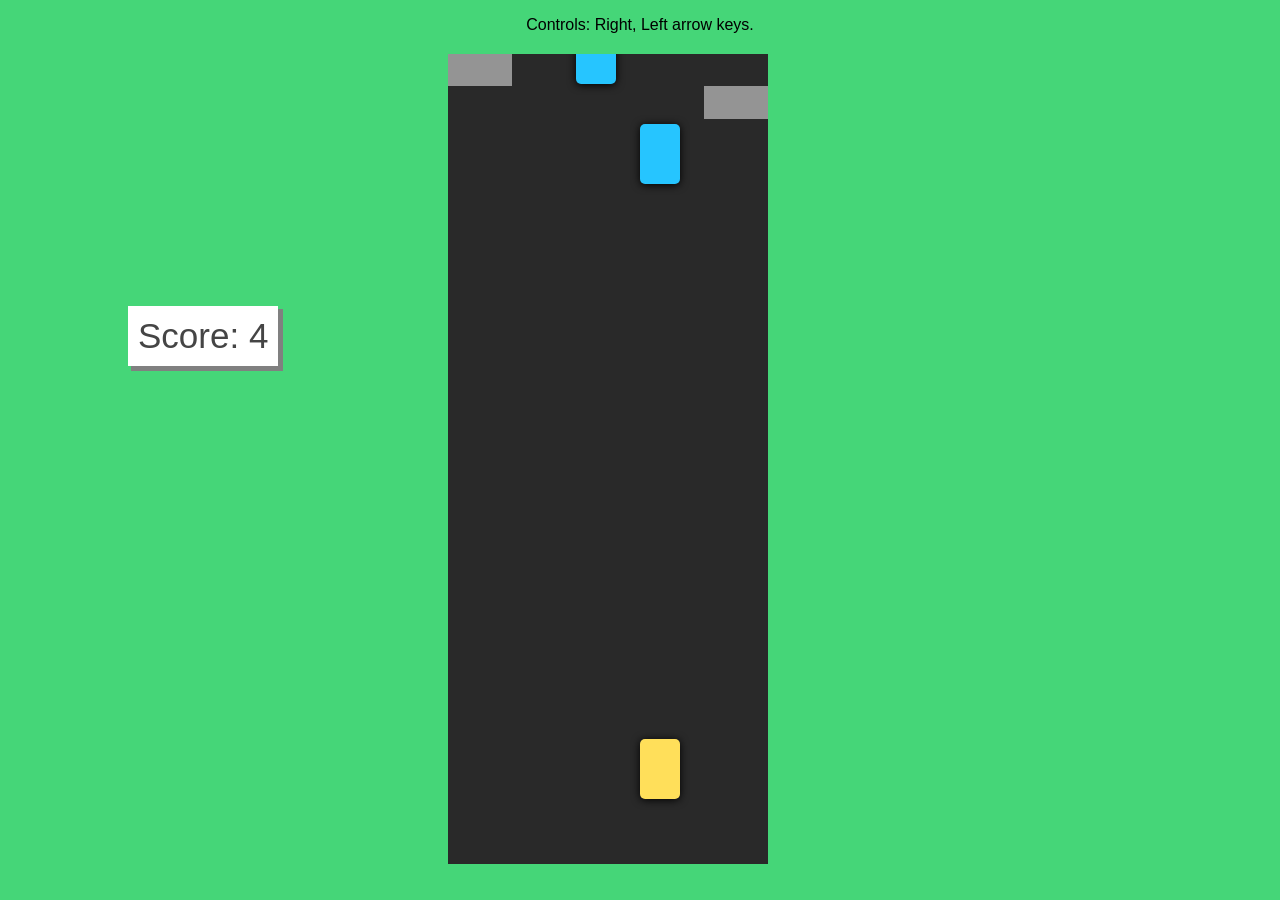
==== index.html @ 40627dab "bar in making" ====
<!DOCTYPE html>
<html lang="en">

<head>
    <meta charset="UTF-8">
    <title>Turn Cross</title>
    <link href="style.css" rel="stylesheet" /> </head>

<body>
    <div id="help">
        <p>Controls: Right, Left arrow keys.</p>
    </div>
    <div id="score_div">
        Score: <span id="score">0</span>
    </div>
    <div id="container">
        <!--<div id="line_1" class="line"></div> -->
     
        <div id="car" class="car">
            <div class="f_glass"></div>
            <div class="b_glass"></div>
            <div class="f_light_l"></div>
            <div class="f_light_r"></div>
            <div class="f_tyre_l"></div>
            <div class="f_tyre_r"></div>
            <div class="b_tyre_l"></div>
            <div class="b_tyre_r"></div>
        </div>
        <div id="left_bar" class="l_bar">
        </div>

        <div id="right_bar" class="r_bar">
        </div>
        <div id="car_1" class="car">
            <div class="f_glass"></div>
            <div class="b_glass"></div>
            <div class="f_light_l"></div>
            <div class="f_light_r"></div>
            <div class="f_tyre_l"></div>
            <div class="f_tyre_r"></div>
            <div class="b_tyre_l"></div>
            <div class="b_tyre_r"></div>
        </div>
        <div id="car_2" class="car">
            <div class="f_glass"></div>
            <div class="b_glass"></div>
            <div class="f_light_l"></div>
            <div class="f_light_r"></div>
            <div class="f_tyre_l"></div>
            <div class="f_tyre_r"></div>
            <div class="b_tyre_l"></div>
            <div class="b_tyre_r"></div>
        </div>
        <div id="car_3" class="car">
            <div class="f_glass"></div>
            <div class="b_glass"></div>
            <div class="f_light_l"></div>
            <div class="f_light_r"></div>
            <div class="f_tyre_l"></div>
            <div class="f_tyre_r"></div>
            <div class="b_tyre_l"></div>
            <div class="b_tyre_r"></div>
        </div>
        <div id="restart_div">
            <button id="restart">
                Restart<br>
                <small class="small_text">(press Enter)</small>
            </button>
        </div>
    </div>


    <script src="jquery.min.js"></script>
    <script src="script.js"></script>
</body>

</html>
---- style.css ----
body {
    height: 100%;
    width: 100%;
    margin: 0;
    background-color: #45d678;
    font-family: sans-serif;
}

#container{
    position: relative;
    height: 90vh;
    width: 25%;
    left: 35%;
    margin-top: 20px;;
    background-color: #292929;
    overflow: hidden;
}
.l_bar{
    position: relative;
    height: 4%;
    width: 20%;
    margin-left: 0;
    background-color: rgba(255,255,255,0.5);
}

.r_bar{
    position: relative;
    height: 4%;
    width: 20%;
    margin-left: 80%;
    background-color: rgba(255,255,255,0.5);
}
.car{
    position: absolute;
    height: 60px;
    width: 40px;
    border-radius: 5px;
    box-shadow: 0px 1px 8px 0px black;
}
#car{
    bottom: 8%;
    left: 60%;
    background-color: #ffdf5a;
}

#car_1{
    top: -100px;
    left: 60%;
    background-color: #26c5ff;
}
#car_2{
    top: -200px;
    left: 40%;
    background-color: #26c5ff;
}
#car_3{
    top: -350px;
    left: 50%;
    background-color: #26c5ff;
}
#restart_div {
    position: absolute;
    height: 100%;
    width: 100%;
    background-color: #292929;
    color: white;
    font-family: sans-serif;
    font-size: 40px;
    text-align: center;
    display: none;
}

#restart {
    border: none;
    padding: 25px;
    color: white;
    background-color: #8a64ff;
    font-size: 30px;
    margin-top: 30%;
}
.small_text{
    font-size: 15px;
}
#score_div{
    position: absolute;
    margin-top: 20%;
    margin-left: 10%;
    font-size: 35px;
    background-color: white;
    color: #454545;
    padding: 10px;
    box-shadow: 4px 4px 0px 1px #808080;
}
#help{
    text-align: center;
}
#donate{
    position: absolute;
    right: 10px;
    top: 25px;
    background: rgba(255,255,255,0.8);
    padding: 12px;
}


/*
.f_glass{
    position: absolute;
    height: 20%;
    width: 60%;
    margin-left: 20%;
    top: 15%;
    border-radius: 0px 0px 5px 5px;
    background-color: #484848;
}
.b_glass{
    position: absolute;
    height: 20%;
    width: 60%;
    margin-left: 20%;
    bottom: 15%;
    border-radius: 5px 5px 0px 0px;
    background-color: #484848;
}
.f_light_l{
    position: absolute;
    height: 10%;
    width: 20%;
    margin-left: 10%;
    top: -6%;
    border-radius: 5px 5px 0px 0px;
    background-color: #efefef;
}
.f_light_r{
    position: absolute;
    height: 10%;
    width: 20%;
    margin-left: 70%;
    top: -6%;
    border-radius: 5px 5px 0px 0px;
    background-color: #efefef;
}
.f_tyre_l{
    position: absolute;
    height: 20%;
    width: 10%;
    background-color: grey;
    top: 20%;
    left: -10%;
    border-radius: 5px 0px 0px 5px;
}
.f_tyre_r{
    position: absolute;
    height: 20%;
    width: 10%;
    background-color: grey;
    top: 20%;
    left: 100%;
    border-radius: 0px 5px 5px 0px;
}
.b_tyre_l{
    position: absolute;
    height: 20%;
    width: 10%;
    background-color: grey;
    top: 70%;
    left: -10%;
    border-radius: 5px 0px 0px 5px;
}
.b_tyre_r{
    position: absolute;
    height: 20%;
    width: 10%;
    background-color: grey;
    top: 70%;
    left: 100%;
    border-radius: 0px 5px 5px 0px;
}
.line{
    position: absolute;
    height: 150px;
    width: 4%;
    margin-left: 48%;
    background-color: rgba(255,255,255,0.5);
}
#line_1{
    top: -150px;
}
#line_2{
    top: 150px;
}
#line_3{
    top: 450px;
}
*/
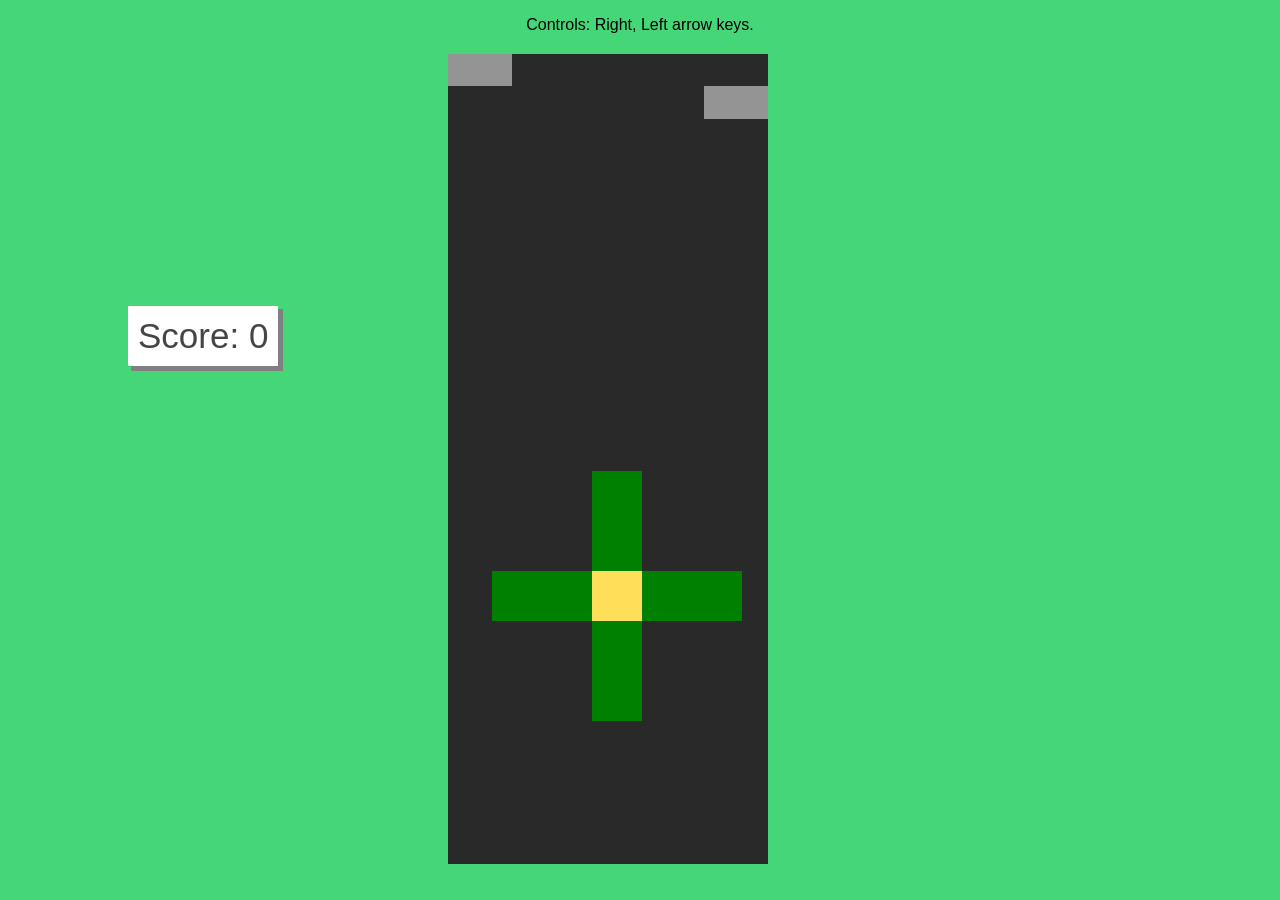
==== commit 2187ad00: "crossed" ====
--- a/index.html
+++ b/index.html
@@ -16,21 +16,18 @@
     <div id="container">
         <!--<div id="line_1" class="line"></div> -->
      
-        <div id="car" class="car">
-            <div class="f_glass"></div>
-            <div class="b_glass"></div>
-            <div class="f_light_l"></div>
-            <div class="f_light_r"></div>
-            <div class="f_tyre_l"></div>
-            <div class="f_tyre_r"></div>
-            <div class="b_tyre_l"></div>
-            <div class="b_tyre_r"></div>
+        <div id="cross" class="cross">
+            <div class="top_bar"></div>
+            <div class="bottom_bar"></div>
+            <div class="left_bar"></div>
+            <div class="right_bar"></div>
         </div>
         <div id="left_bar" class="l_bar">
         </div>
 
         <div id="right_bar" class="r_bar">
         </div>
+        <!--
         <div id="car_1" class="car">
             <div class="f_glass"></div>
             <div class="b_glass"></div>
@@ -61,6 +58,7 @@
             <div class="b_tyre_l"></div>
             <div class="b_tyre_r"></div>
         </div>
+        -->
         <div id="restart_div">
             <button id="restart">
                 Restart<br>
--- a/style.css
+++ b/style.css
@@ -30,12 +30,55 @@
     margin-left: 80%;
     background-color: rgba(255,255,255,0.5);
 }
+
+.top_bar{
+    position: absolute;
+    height: 200%;
+    width: 100%;
+    top:-200%;
+    background-color: green
+
+}
+
+.bottom_bar{
+    position: absolute;
+    height: 200%;
+    width: 100%;
+    top: 100%;
+    background-color: green
+}
+.left_bar{
+    position: absolute;
+    height: 100%;
+    width: 200%;
+    left: -200%;
+    background-color: green
+
+}
+
+.right_bar{
+    position: absolute;
+    height: 100%;
+    width: 200%;
+    left: 100%;
+    background-color: green
+}
 .car{
     position: absolute;
     height: 60px;
     width: 40px;
     border-radius: 5px;
     box-shadow: 0px 1px 8px 0px black;
+}
+.cross{
+    position: absolute;
+    height: 50px;
+    width: 50px;
+}
+#cross{
+    bottom: 30%;
+    left: 45%;
+    background-color: #ffdf5a;
 }
 #car{
     bottom: 8%;
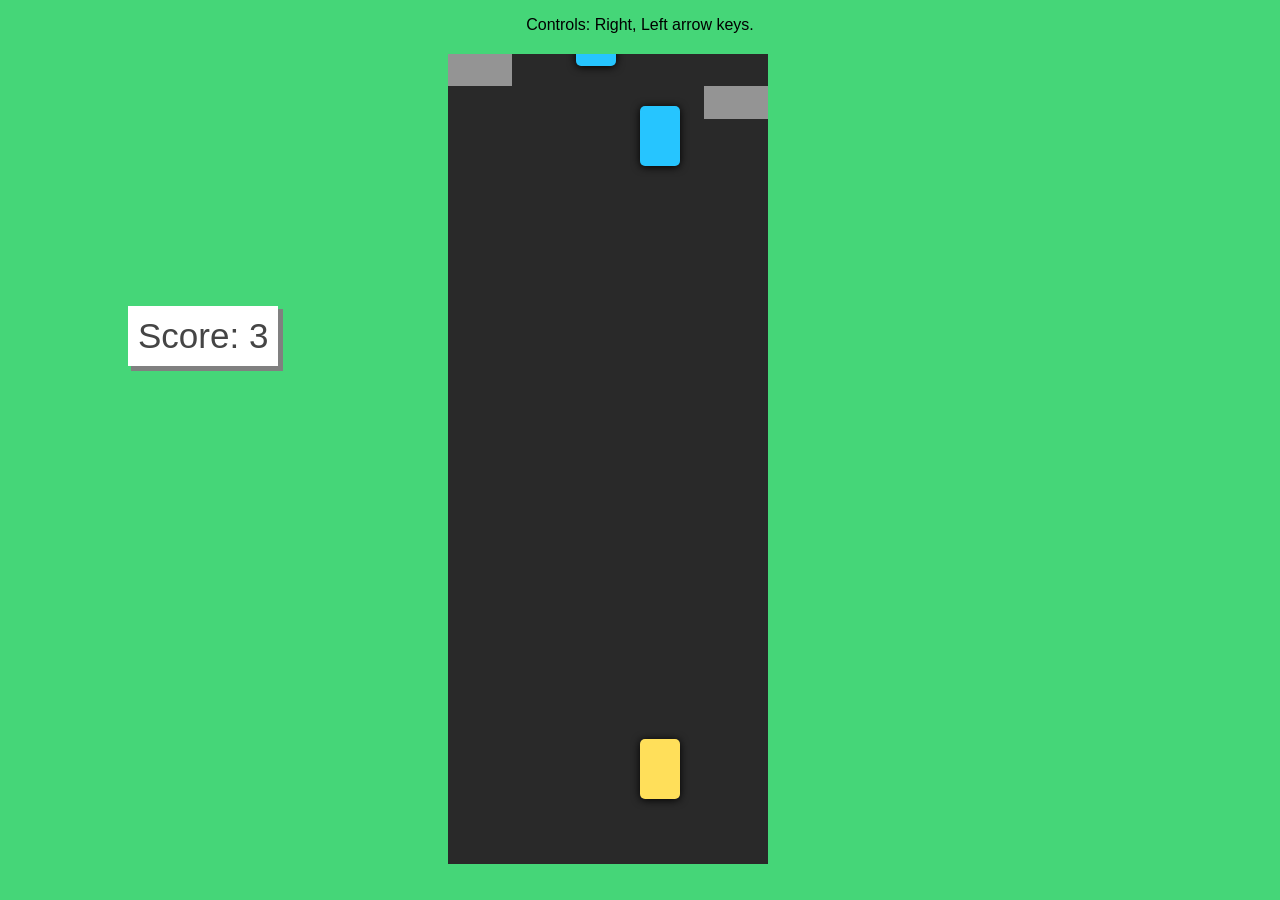
==== commit 2bc71c5d: "midway in rotation" ====
--- a/index.html
+++ b/index.html
@@ -16,18 +16,21 @@
     <div id="container">
         <!--<div id="line_1" class="line"></div> -->
      
-        <div id="cross" class="cross">
-            <div class="top_bar"></div>
-            <div class="bottom_bar"></div>
-            <div class="left_bar"></div>
-            <div class="right_bar"></div>
+        <div id="car" class="car">
+            <div class="f_glass"></div>
+            <div class="b_glass"></div>
+            <div class="f_light_l"></div>
+            <div class="f_light_r"></div>
+            <div class="f_tyre_l"></div>
+            <div class="f_tyre_r"></div>
+            <div class="b_tyre_l"></div>
+            <div class="b_tyre_r"></div>
         </div>
-        <div id="left_bar" class="l_bar">
+        <div id="left_bar" class="l_bar" >
         </div>
 
         <div id="right_bar" class="r_bar">
         </div>
-        <!--
         <div id="car_1" class="car">
             <div class="f_glass"></div>
             <div class="b_glass"></div>
@@ -58,7 +61,6 @@
             <div class="b_tyre_l"></div>
             <div class="b_tyre_r"></div>
         </div>
-        -->
         <div id="restart_div">
             <button id="restart">
                 Restart<br>
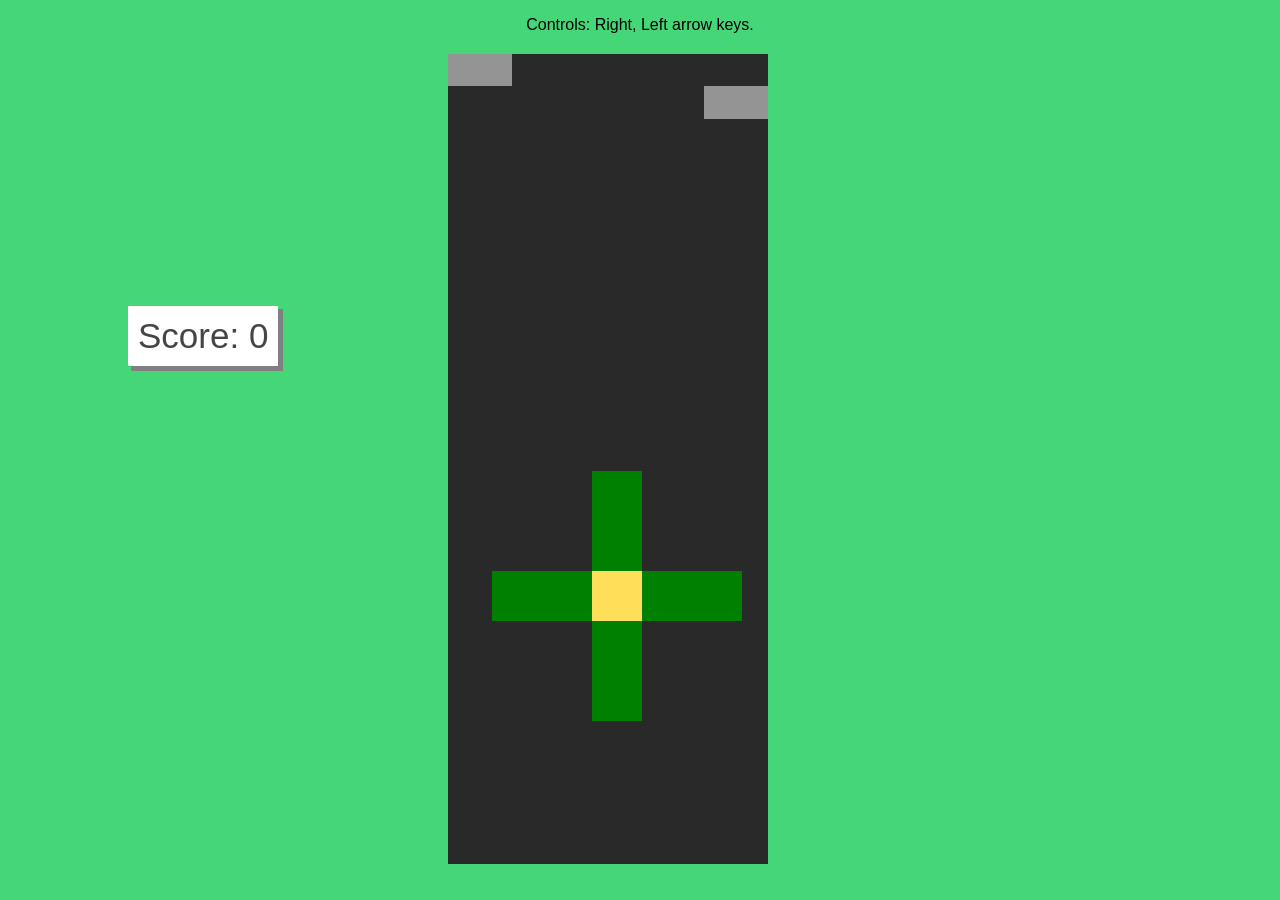
==== commit 320b7644: "Merge branch 'master' of https://github.com/nilinswap/turn_cross" ====
--- a/index.html
+++ b/index.html
@@ -16,21 +16,18 @@
     <div id="container">
         <!--<div id="line_1" class="line"></div> -->
      
-        <div id="car" class="car">
-            <div class="f_glass"></div>
-            <div class="b_glass"></div>
-            <div class="f_light_l"></div>
-            <div class="f_light_r"></div>
-            <div class="f_tyre_l"></div>
-            <div class="f_tyre_r"></div>
-            <div class="b_tyre_l"></div>
-            <div class="b_tyre_r"></div>
+        <div id="cross" class="cross">
+            <div class="top_bar"></div>
+            <div class="bottom_bar"></div>
+            <div class="left_bar"></div>
+            <div class="right_bar"></div>
         </div>
         <div id="left_bar" class="l_bar" >
         </div>
 
         <div id="right_bar" class="r_bar">
         </div>
+        <!--
         <div id="car_1" class="car">
             <div class="f_glass"></div>
             <div class="b_glass"></div>
@@ -61,6 +58,7 @@
             <div class="b_tyre_l"></div>
             <div class="b_tyre_r"></div>
         </div>
+        -->
         <div id="restart_div">
             <button id="restart">
                 Restart<br>
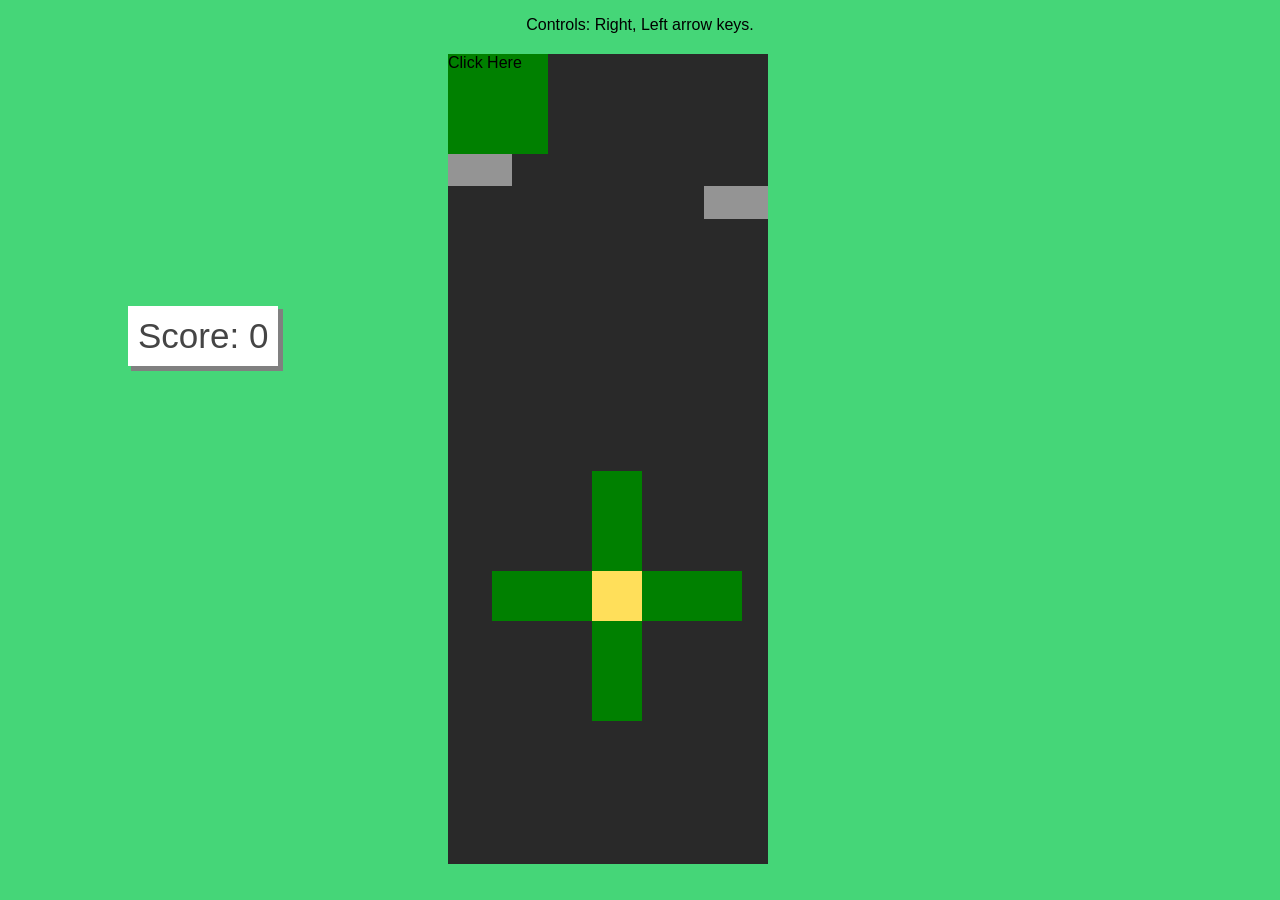
==== commit 54b123c9: "Rotated using clicker" ====
--- a/index.html
+++ b/index.html
@@ -15,7 +15,8 @@
     </div>
     <div id="container">
         <!--<div id="line_1" class="line"></div> -->
-     
+        <div id="clicker">Click Here</div>
+
         <div id="cross" class="cross">
             <div class="top_bar"></div>
             <div class="bottom_bar"></div>
--- a/style.css
+++ b/style.css
@@ -79,7 +79,33 @@
     bottom: 30%;
     left: 45%;
     background-color: #ffdf5a;
-}
+    -webkit-transition: all 0.3s ease-in-out;
+    -moz-transition: all 0.3s ease-in-out;
+    -o-transition: all 0.3s ease-in-out;
+    transition: all 0.3s ease-in-out;
+}
+
+#clicker {
+    width: 100px;
+    height: 100px;
+    background-color: Green;
+}
+
+#rotating {
+    width: 100px;
+    height: 100px;
+    background-color: Red;
+    margin-top: 50px;
+
+}
+
+.rotated {
+    transform:rotate(25deg);
+    -webkit-transform:rotate(25deg);
+    -moz-transform:rotate(25deg);
+    -o-transform:rotate(25deg);
+}
+
 #car{
     bottom: 8%;
     left: 60%;
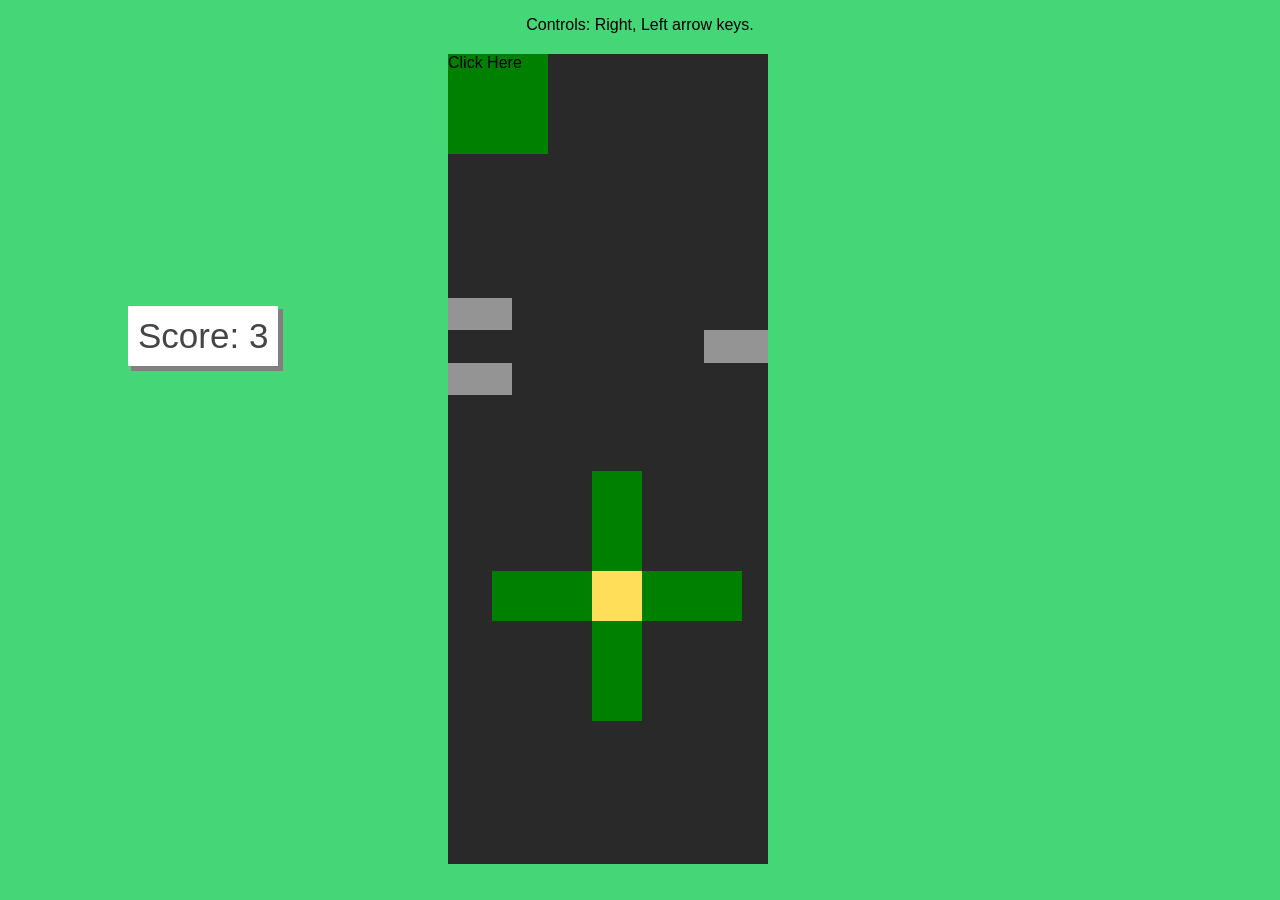
==== commit 5e189e20: "random not so random" ====
--- a/index.html
+++ b/index.html
@@ -23,11 +23,19 @@
             <div class="left_bar"></div>
             <div class="right_bar"></div>
         </div>
-        <div id="left_bar" class="l_bar" >
-        </div>
+        
+            <div id="bar_1" class = "l_bar" >
+            </div>
+       
+            
 
-        <div id="right_bar" class="r_bar">
-        </div>
+            <div id="bar_2" class = "r_bar" >
+            </div>
+            <div id="bar_3" class = "l_bar" >
+            </div>
+            
+        
+
         <!--
         <div id="car_1" class="car">
             <div class="f_glass"></div>
@@ -71,6 +79,7 @@
 
     <script src="jquery.min.js"></script>
     <script src="script.js"></script>
+    <script src="overlap.js/overlap.min.js"></script>
 </body>
 
 </html>
--- a/style.css
+++ b/style.css
@@ -79,10 +79,10 @@
     bottom: 30%;
     left: 45%;
     background-color: #ffdf5a;
-    -webkit-transition: all 0.3s ease-in-out;
-    -moz-transition: all 0.3s ease-in-out;
-    -o-transition: all 0.3s ease-in-out;
-    transition: all 0.3s ease-in-out;
+    -webkit-transition: all 0.0s linear;
+    -moz-transition: all 0.0s linear;
+    -o-transition: all 0.0s linear;
+    transition: all 0.0s linear;
 }
 
 #clicker {
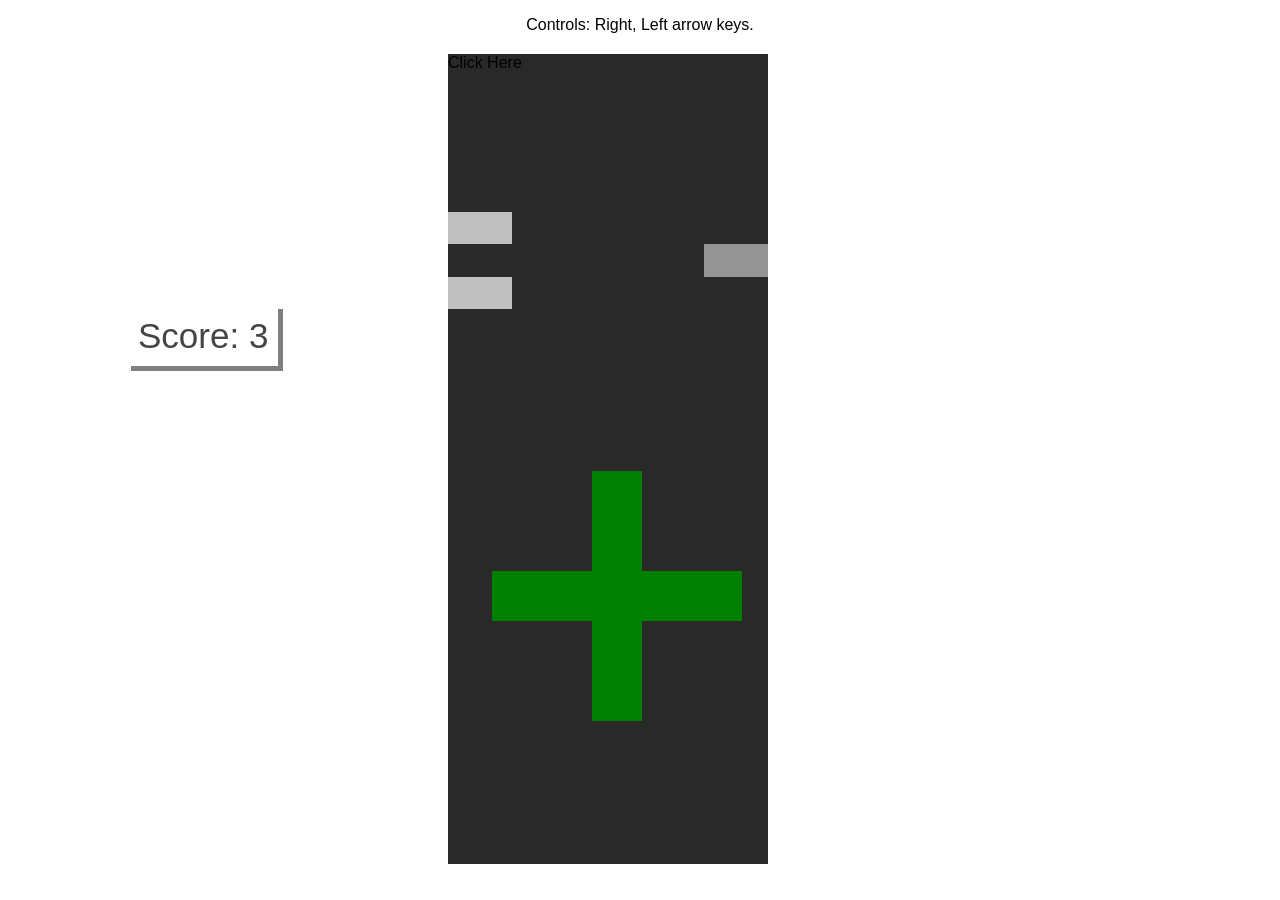
==== commit 72f3701a: "nothing much" ====
--- a/index.html
+++ b/index.html
@@ -18,17 +18,13 @@
         <div id="clicker">Click Here</div>
 
         <div id="cross" class="cross">
-            <div class="top_bar"></div>
-            <div class="bottom_bar"></div>
-            <div class="left_bar"></div>
-            <div class="right_bar"></div>
+            <div id="t" class="top_bar"></div>
+            <div id="b" class="bottom_bar"></div>
+            <div id="l" class="left_bar"></div>
+            <div id="r" class="right_bar"></div>
         </div>
-        
             <div id="bar_1" class = "l_bar" >
             </div>
-       
-            
-
             <div id="bar_2" class = "r_bar" >
             </div>
             <div id="bar_3" class = "l_bar" >
@@ -36,38 +32,15 @@
             
         
 
-        <!--
-        <div id="car_1" class="car">
-            <div class="f_glass"></div>
-            <div class="b_glass"></div>
-            <div class="f_light_l"></div>
-            <div class="f_light_r"></div>
-            <div class="f_tyre_l"></div>
-            <div class="f_tyre_r"></div>
-            <div class="b_tyre_l"></div>
-            <div class="b_tyre_r"></div>
+        
+        <div id="car_1" class="car"> 
         </div>
         <div id="car_2" class="car">
-            <div class="f_glass"></div>
-            <div class="b_glass"></div>
-            <div class="f_light_l"></div>
-            <div class="f_light_r"></div>
-            <div class="f_tyre_l"></div>
-            <div class="f_tyre_r"></div>
-            <div class="b_tyre_l"></div>
-            <div class="b_tyre_r"></div>
         </div>
         <div id="car_3" class="car">
-            <div class="f_glass"></div>
-            <div class="b_glass"></div>
-            <div class="f_light_l"></div>
-            <div class="f_light_r"></div>
-            <div class="f_tyre_l"></div>
-            <div class="f_tyre_r"></div>
-            <div class="b_tyre_l"></div>
-            <div class="b_tyre_r"></div>
+            
         </div>
-        -->
+        
         <div id="restart_div">
             <button id="restart">
                 Restart<br>
--- a/style.css
+++ b/style.css
@@ -2,7 +2,7 @@
     height: 100%;
     width: 100%;
     margin: 0;
-    background-color: #45d678;
+    background-color: rgba(255,255,255,0.3);
     font-family: sans-serif;
 }
 
@@ -20,7 +20,7 @@
     height: 4%;
     width: 20%;
     margin-left: 0;
-    background-color: rgba(255,255,255,0.5);
+    background-color: rgba(255,255,255,0.7);
 }
 
 .r_bar{
@@ -30,6 +30,13 @@
     margin-left: 80%;
     background-color: rgba(255,255,255,0.5);
 }
+.rr_bar{
+    position: relative;
+    height: 4%;
+    width: 20%;
+    margin-left: 50%;
+    background-color: rgba(255,255,255,0.5);
+}
 
 .top_bar{
     position: absolute;
@@ -63,13 +70,14 @@
     left: 100%;
     background-color: green
 }
+/*
 .car{
     position: absolute;
     height: 60px;
     width: 40px;
     border-radius: 5px;
     box-shadow: 0px 1px 8px 0px black;
-}
+}*/
 .cross{
     position: absolute;
     height: 50px;
@@ -78,18 +86,14 @@
 #cross{
     bottom: 30%;
     left: 45%;
-    background-color: #ffdf5a;
+    background-color: green;
     -webkit-transition: all 0.0s linear;
     -moz-transition: all 0.0s linear;
     -o-transition: all 0.0s linear;
     transition: all 0.0s linear;
 }
 
-#clicker {
-    width: 100px;
-    height: 100px;
-    background-color: Green;
-}
+
 
 #rotating {
     width: 100px;
@@ -105,7 +109,7 @@
     -moz-transform:rotate(25deg);
     -o-transform:rotate(25deg);
 }
-
+/*
 #car{
     bottom: 8%;
     left: 60%;
@@ -126,7 +130,7 @@
     top: -350px;
     left: 50%;
     background-color: #26c5ff;
-}
+}*/
 #restart_div {
     position: absolute;
     height: 100%;
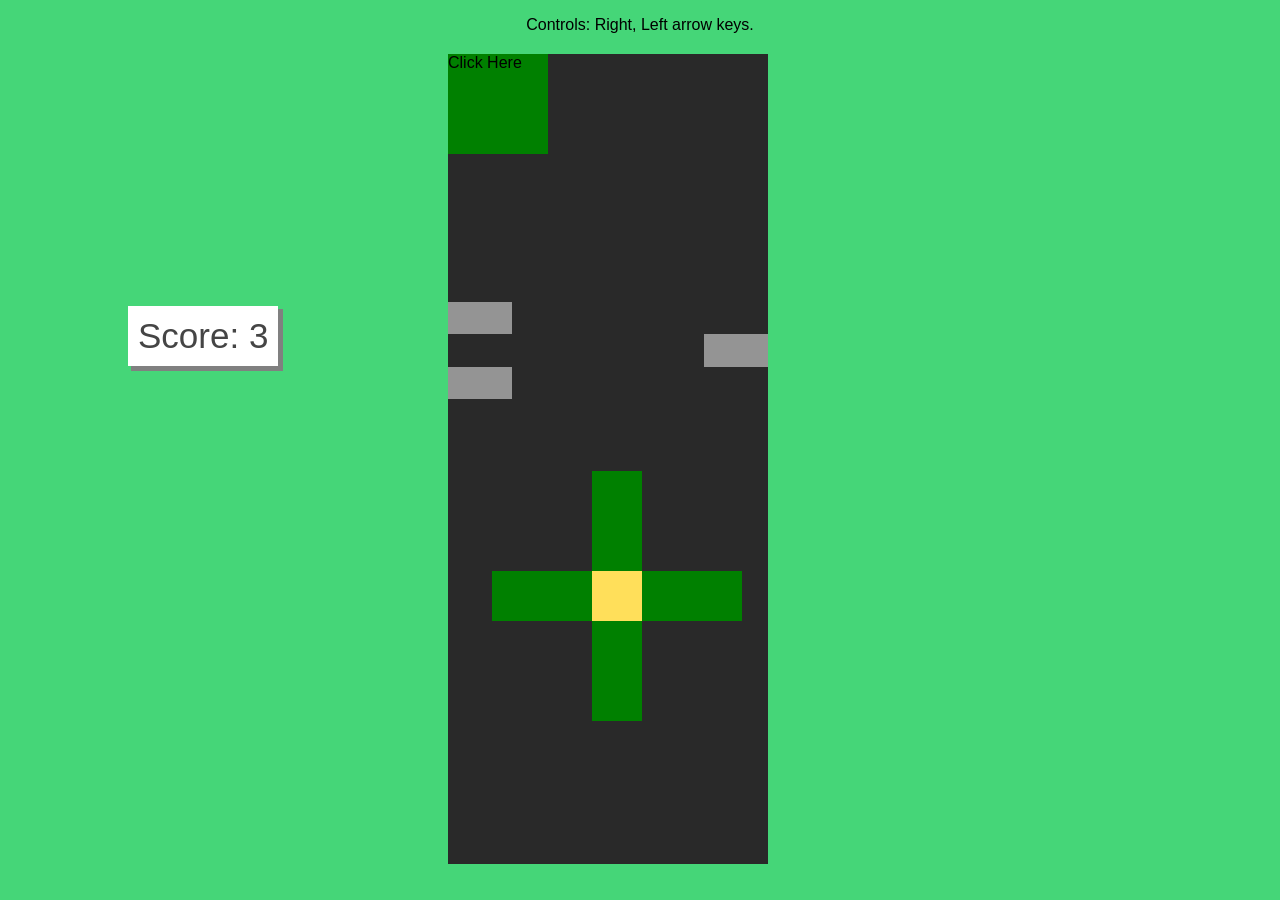
==== commit 7bfa219d: "Revert "nothing much" This reverts commit 72f3701a6479ce9e2d7af65304aa97fb927d8725." ====
--- a/index.html
+++ b/index.html
@@ -18,13 +18,17 @@
         <div id="clicker">Click Here</div>
 
         <div id="cross" class="cross">
-            <div id="t" class="top_bar"></div>
-            <div id="b" class="bottom_bar"></div>
-            <div id="l" class="left_bar"></div>
-            <div id="r" class="right_bar"></div>
+            <div class="top_bar"></div>
+            <div class="bottom_bar"></div>
+            <div class="left_bar"></div>
+            <div class="right_bar"></div>
         </div>
+        
             <div id="bar_1" class = "l_bar" >
             </div>
+       
+            
+
             <div id="bar_2" class = "r_bar" >
             </div>
             <div id="bar_3" class = "l_bar" >
@@ -32,15 +36,38 @@
             
         
 
-        
-        <div id="car_1" class="car"> 
+        <!--
+        <div id="car_1" class="car">
+            <div class="f_glass"></div>
+            <div class="b_glass"></div>
+            <div class="f_light_l"></div>
+            <div class="f_light_r"></div>
+            <div class="f_tyre_l"></div>
+            <div class="f_tyre_r"></div>
+            <div class="b_tyre_l"></div>
+            <div class="b_tyre_r"></div>
         </div>
         <div id="car_2" class="car">
+            <div class="f_glass"></div>
+            <div class="b_glass"></div>
+            <div class="f_light_l"></div>
+            <div class="f_light_r"></div>
+            <div class="f_tyre_l"></div>
+            <div class="f_tyre_r"></div>
+            <div class="b_tyre_l"></div>
+            <div class="b_tyre_r"></div>
         </div>
         <div id="car_3" class="car">
-            
+            <div class="f_glass"></div>
+            <div class="b_glass"></div>
+            <div class="f_light_l"></div>
+            <div class="f_light_r"></div>
+            <div class="f_tyre_l"></div>
+            <div class="f_tyre_r"></div>
+            <div class="b_tyre_l"></div>
+            <div class="b_tyre_r"></div>
         </div>
-        
+        -->
         <div id="restart_div">
             <button id="restart">
                 Restart<br>
--- a/style.css
+++ b/style.css
@@ -2,7 +2,7 @@
     height: 100%;
     width: 100%;
     margin: 0;
-    background-color: rgba(255,255,255,0.3);
+    background-color: #45d678;
     font-family: sans-serif;
 }
 
@@ -20,7 +20,7 @@
     height: 4%;
     width: 20%;
     margin-left: 0;
-    background-color: rgba(255,255,255,0.7);
+    background-color: rgba(255,255,255,0.5);
 }
 
 .r_bar{
@@ -30,13 +30,6 @@
     margin-left: 80%;
     background-color: rgba(255,255,255,0.5);
 }
-.rr_bar{
-    position: relative;
-    height: 4%;
-    width: 20%;
-    margin-left: 50%;
-    background-color: rgba(255,255,255,0.5);
-}
 
 .top_bar{
     position: absolute;
@@ -70,14 +63,13 @@
     left: 100%;
     background-color: green
 }
-/*
 .car{
     position: absolute;
     height: 60px;
     width: 40px;
     border-radius: 5px;
     box-shadow: 0px 1px 8px 0px black;
-}*/
+}
 .cross{
     position: absolute;
     height: 50px;
@@ -86,14 +78,18 @@
 #cross{
     bottom: 30%;
     left: 45%;
-    background-color: green;
+    background-color: #ffdf5a;
     -webkit-transition: all 0.0s linear;
     -moz-transition: all 0.0s linear;
     -o-transition: all 0.0s linear;
     transition: all 0.0s linear;
 }
 
-
+#clicker {
+    width: 100px;
+    height: 100px;
+    background-color: Green;
+}
 
 #rotating {
     width: 100px;
@@ -109,7 +105,7 @@
     -moz-transform:rotate(25deg);
     -o-transform:rotate(25deg);
 }
-/*
+
 #car{
     bottom: 8%;
     left: 60%;
@@ -130,7 +126,7 @@
     top: -350px;
     left: 50%;
     background-color: #26c5ff;
-}*/
+}
 #restart_div {
     position: absolute;
     height: 100%;
